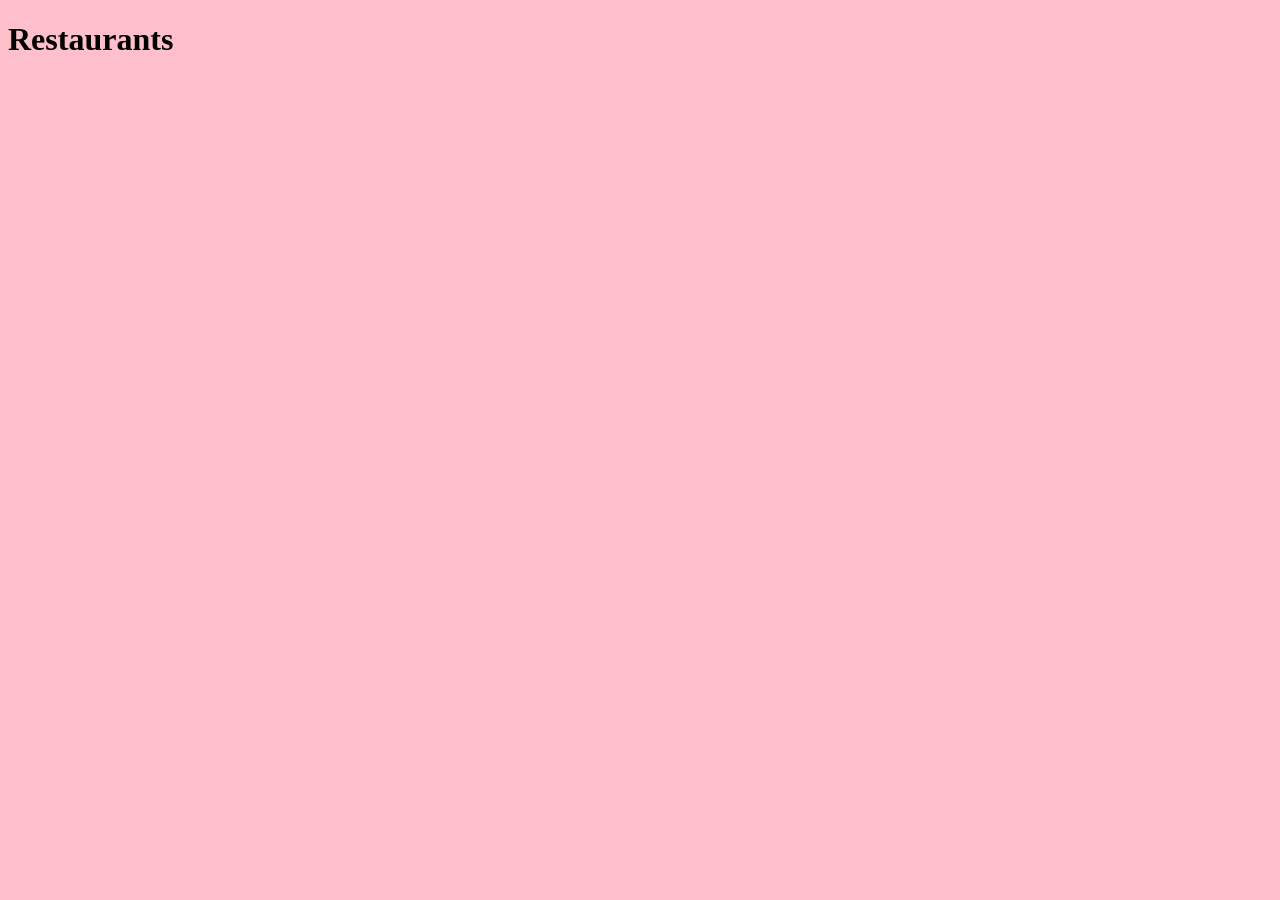
==== restaurants.html @ 2bcc96c9 "add restaurants.html" ====
<!DOCTYPE html>
<html>
    <head>
        <meta charset="UTF-8">
        <meta name="viewport" content="width=device-width, initial-scale=1.0">
        <link rel="stylesheet" href="style.css">
        <title>Restaurants</title>
    </head>
    <body>
        <h1>Restaurants</h1>

    </body>
</html>
---- style.css ----
body{ background-color:pink;
}
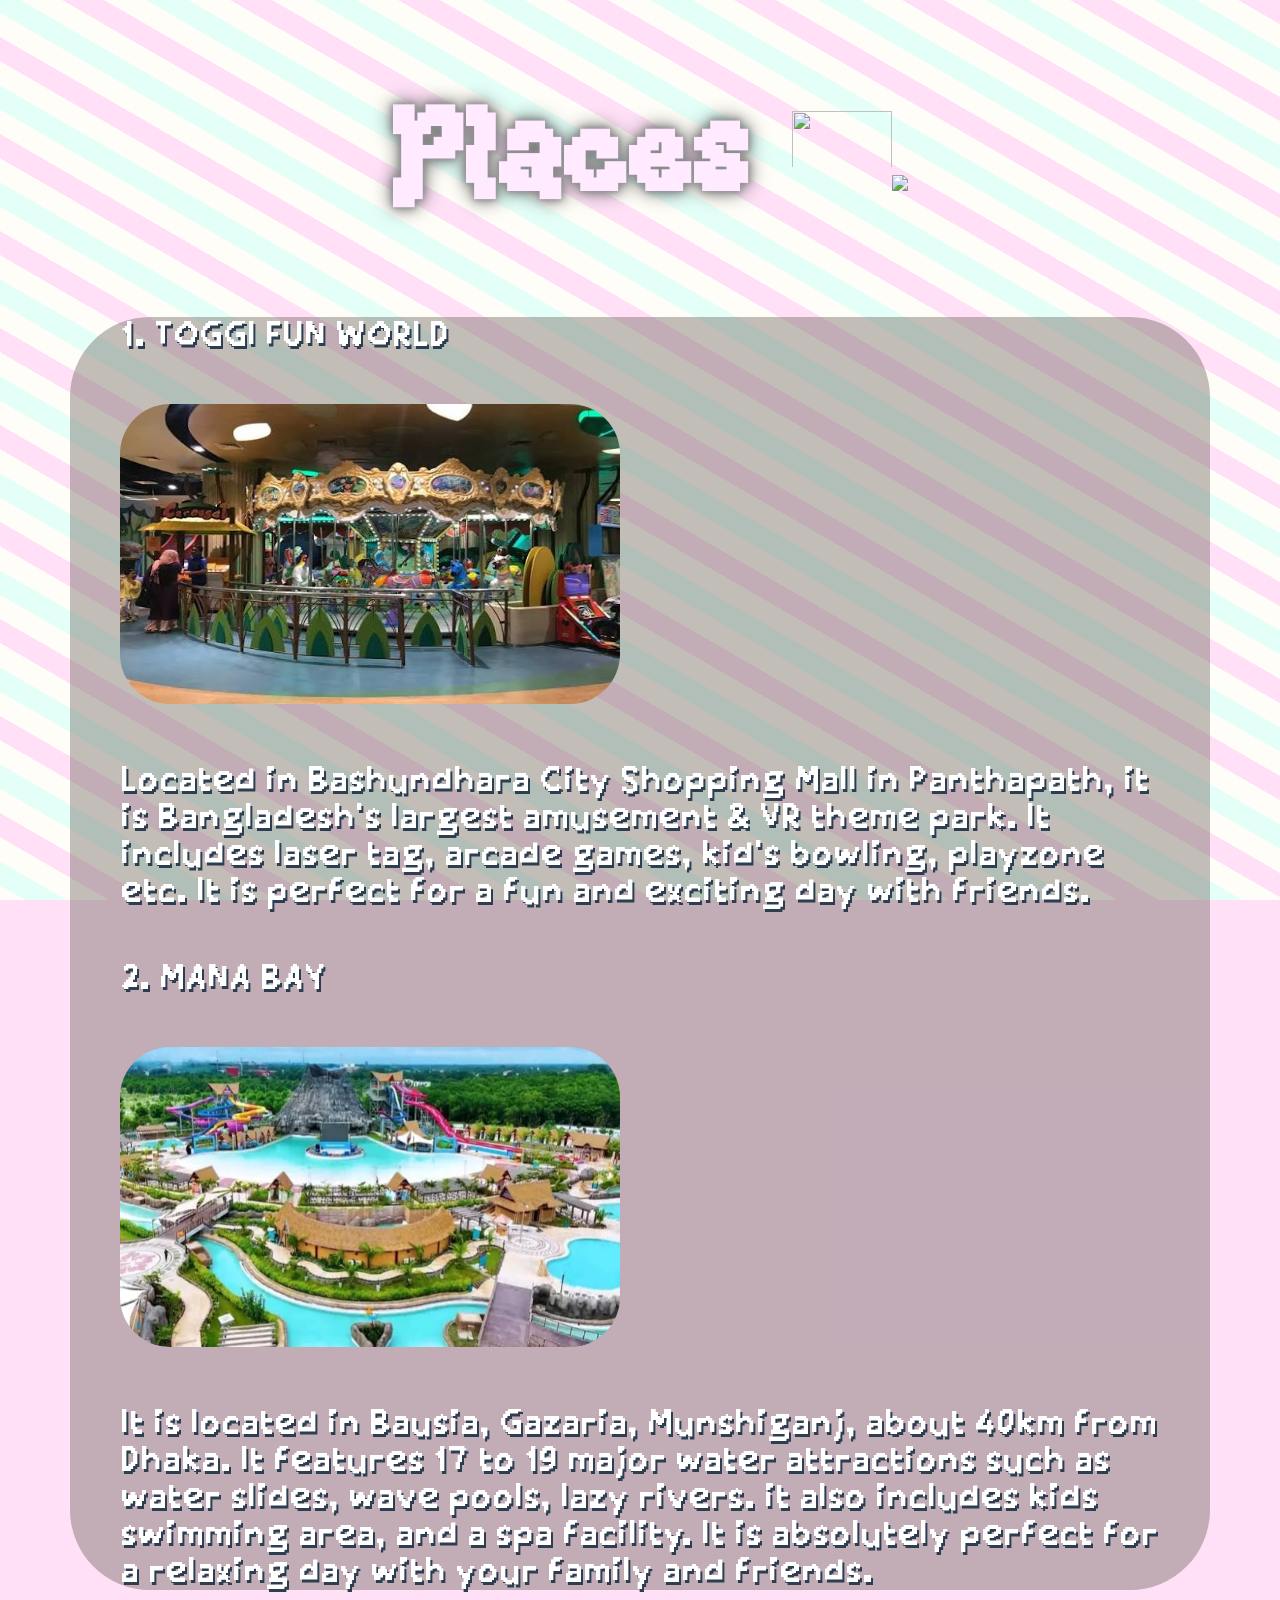
==== commit 9b02fae7: "messagefinal" ====
--- a/restaurants.html
+++ b/restaurants.html
@@ -7,7 +7,14 @@
         <title>Restaurants</title>
     </head>
     <body>
-        <h1>Restaurants</h1>
+        <h1>Places <img src="https://i.pinimg.com/originals/d7/a4/6a/d7a46a0f26c03d2eb10c620922eca84c.gif" width="100" height="80" ><img src="https://i.pinimg.com/originals/d8/ae/6d/d8ae6d55713d836f3952c452b45922c9.gif"></h1>
 
+         <div class="main"><p>1. TOGGI FUN WORLD</p>
+        <p><img src="images.jpg" width="500" height="300" style="border-radius: 50px;"></p>
+        <p>Located in Bashundhara City Shopping Mall in Panthapath, it is Bangladesh's largest amusement & VR theme park. It includes laser tag, arcade games, kid's bowling, playzone etc. It is perfect for a fun and exciting day with friends.</p>
+        <p>2. MANA BAY</p>
+         <p><img src="9776200.webp" width="500" height="300" style="border-radius: 50px;"></p>
+        <p>It is located in Bausia, Gazaria, Munshiganj, about 40km from Dhaka. It features 17 to 19 major water attractions such as water slides, wave pools, lazy rivers. it also includes kids swimming area, and a spa facility. It is absolutely perfect for a relaxing day with your family and friends.</p>
+</div>
     </body>
 </html>
--- a/style.css
+++ b/style.css
@@ -1,2 +1,114 @@
-body{ background-color:pink;
-}+body {
+  position: relative;
+  margin-left: 70px;
+  margin-right: 70px;
+  margin-bottom: 20px;
+  margin-top:10px;
+  padding: 0;
+  background-color: #ffe0f6;
+  min-height: 100vh; 
+}
+
+body::before {
+  content: "";
+  position: fixed;
+  top: 0;
+  left: 0;
+  width: 100vw;
+  height: 100vh;
+  
+  
+  z-index: -1; 
+  transform: rotate(180deg);
+  transform-origin: center;
+  background: repeating-linear-gradient(
+    30deg, 
+    #ffe0f6 0px, 
+    #ffe0f6 21px, 
+    #fffdf7 21px, 
+    #fffdf7 42px, 
+    #e4fff8 42px, 
+    #e4fff8 63px, 
+    #fffdf7 63px, 
+    #fffdf7 84px
+  );
+}
+@font-face{
+  font-family:"kiwisoda";
+  src:url("KiwiSoda.ttf") format("truetype");
+}
+
+@font-face{
+  font-family:"qaa";
+  src:url("Qaaxee.ttf") format("truetype");
+}
+
+
+p{ margin: 50px;
+  font-size:35px;
+  font-family:"qaa";
+  text-shadow: 2px 3px 0px #2c3e50;
+  color:#ffffff;
+}
+
+h1{
+   padding-left:20px;
+    text-align:center;
+    color: rgb(255, 234, 255);
+     text-shadow: 0 0 5px #949494, 0 0 10px #8a8c8c, 0 0 20px #565858;
+  font-size: 130px;
+  font-family:"kiwisoda";
+}
+
+a:link {
+    color: #EFCBD2;
+}
+a:visited {
+    color: #EFCBD2;
+}
+a:hover {
+    color: white;}
+
+
+
+.layout {
+  width: 100%;
+
+  display: grid;
+  grid:
+    "header" auto
+    "nav" auto
+    "main" auto
+    "footer" auto
+    / 1fr;
+  gap: 8px;
+}
+
+.header { grid-area: header;
+  margin:0px;
+  padding:0px;
+  text-align:center;
+
+}
+.nav { grid-area: nav;
+  margin:0px;
+  padding:0px; 
+  font-size: 50px;
+  font-family:"qaa";
+  color: pink;
+  text-shadow: 4px 4px 0px #2c3e50;
+  text-align:center;
+}
+.main { grid-area: main;
+  margin:0px;
+  padding:0px; 
+ line-spacing: 2px;
+ background-color:#61585162;
+ border-radius:80px;
+}
+.footer { grid-area: footer; 
+  margin:0px;
+  padding:0px; 
+  border: 3px solid red;
+}
+
